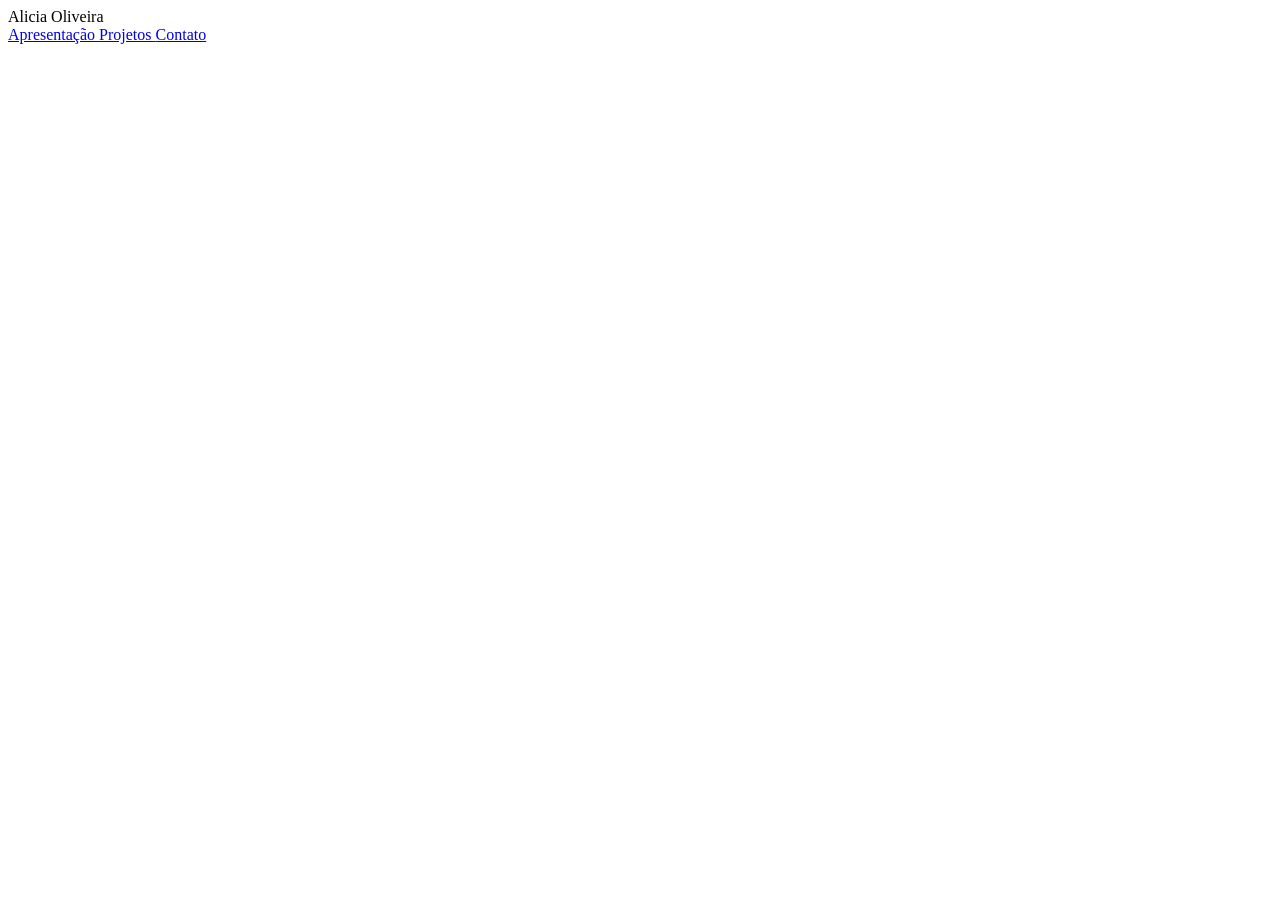
==== contato.html @ bb05ff1e "add: arq css" ====
<!DOCTYPE html>
<html lang="pt-BR">
<head>
    <meta charset="UTF-8">
    <meta name="viewport" content="width=device-width, initial-scale=1.0">
    <title>Portfolio - Alicia</title>
</head>
<body>
    <header> 
        <div class="navegacao"> 
            <span> Alicia Oliveira </span>
            <nav> 
                <a href="index.html"> Apresentação </a>
                <a href="projetos.html>"> Projetos </a>
                <a href="contato.html"> Contato </a> 
        </div>
    </header>
    
</body>
</html>
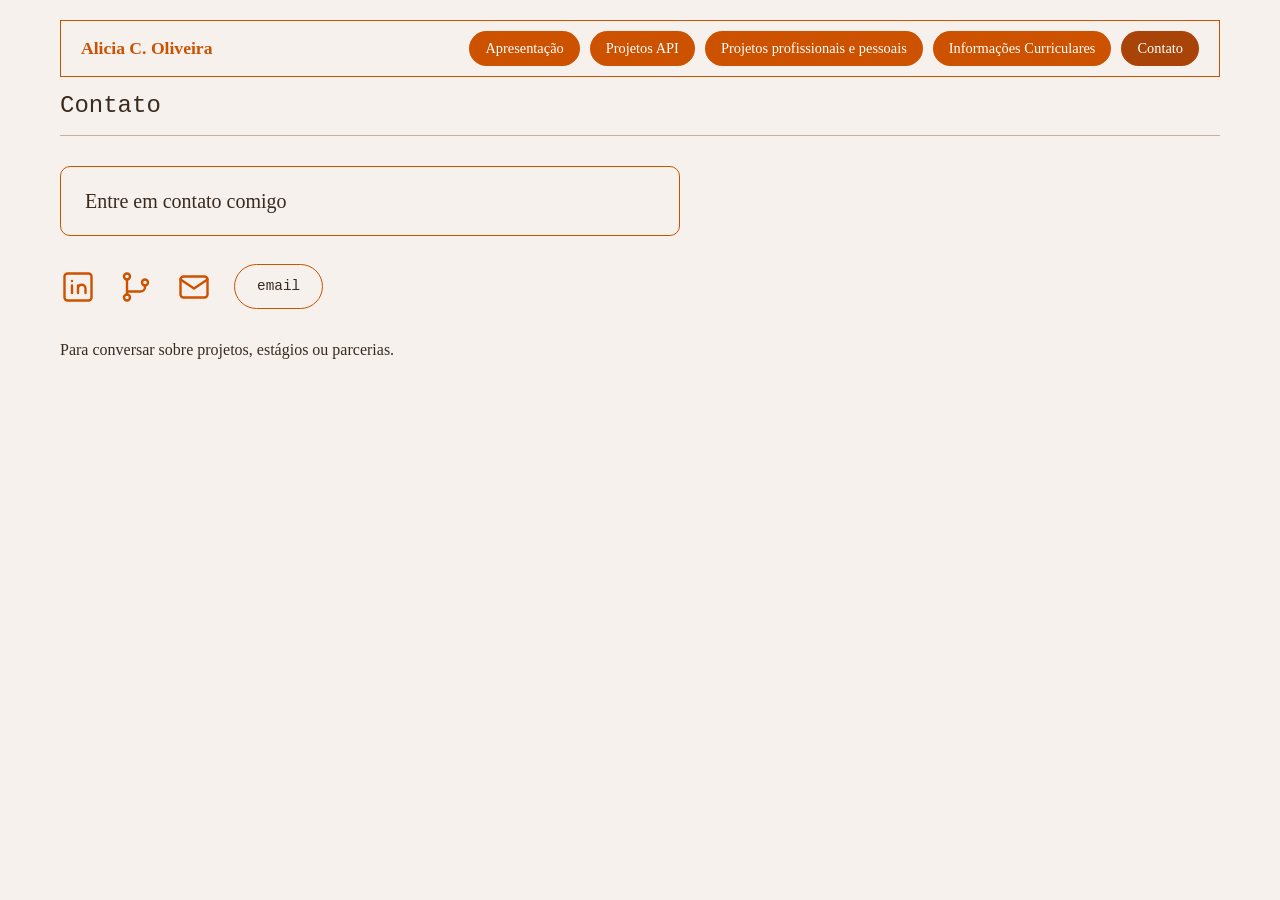
==== commit 8126c2f6: "adiciona esqueleto do site, junto com algum css" ====
--- a/contato.html
+++ b/contato.html
@@ -1,20 +1,58 @@
 <!DOCTYPE html>
 <html lang="pt-BR">
 <head>
-    <meta charset="UTF-8">
-    <meta name="viewport" content="width=device-width, initial-scale=1.0">
-    <title>Portfolio - Alicia</title>
+  <meta charset="UTF-8">
+  <meta name="viewport" content="width=device-width, initial-scale=1.0">
+  <link rel="stylesheet" href="style.css">
+  <title>Contato | Alicia Cavalcante de Oliveira</title>
 </head>
 <body>
-    <header> 
-        <div class="navegacao"> 
-            <span> Alicia Oliveira </span>
-            <nav> 
-                <a href="index.html"> Apresentação </a>
-                <a href="projetos.html>"> Projetos </a>
-                <a href="contato.html"> Contato </a> 
+  <header>
+    <div class="logo">Alicia C. Oliveira</div>
+    <nav>
+      <ul>
+        <li><a href="index.html">Apresentação</a></li>
+        <li><a href="projetos API.html">Projetos API</a></li>
+        <li><a href="pe-pro.html">Projetos profissionais e pessoais</a></li>
+        <li><a href="curriculares.html">Informações Curriculares</a></li>
+        <li><a href="contato.html" class="active">Contato</a></li>
+      </ul>
+    </nav>
+  </header>
+  <main>
+    <section id="contato">
+      <h1>Contato</h1>
+      <hr>
+      <div class="contato-conteudo">
+        <p class="chamada-contato">Entre em contato comigo</p>
+        <div class="contato-redes">
+          <a href="" aria-label="LinkedIn">
+            <svg viewBox="0 0 24 24" aria-hidden="true">
+              <rect x="3" y="3" width="18" height="18" rx="2"/>
+              <path d="M8 11v5M8 8v.01M12 16v-5M12 13a2.5 2.5 0 015 0v3"/>
+            </svg>
+          </a>
+          <a href="" aria-label="GitHub">
+            <svg viewBox="0 0 24 24" aria-hidden="true">
+              <circle cx="6" cy="5" r="2"/>
+              <circle cx="6" cy="19" r="2"/>
+              <circle cx="18" cy="9" r="2"/>
+              <path d="M6 7v10M18 11v1a3 3 0 01-3 3H6"/>
+            </svg>
+          </a>
+          <a href="" aria-label="E-mail">
+            <svg viewBox="0 0 24 24" aria-hidden="true">
+              <rect x="3" y="5" width="18" height="14" rx="2"/>
+              <path d="M3 7l9 6 9-6"/>
+            </svg>
+          </a>
+          <a class="email-contato" href="">email</a>
         </div>
-    </header>
-    
+        <p>Para conversar sobre projetos, estágios ou parcerias.</p>
+      </div>
+    </section>
+  </main>
+  <footer>
+  </footer>
 </body>
 </html>
--- a/style.css
+++ b/style.css
@@ -0,0 +1,386 @@
+/* geral e paleta de cores */
+:root {
+  --cor-fundo-pagi: #F6F1EC;       
+  --cor-fundo-cartao: #EFE7DC;     
+  --cor-texto: #3A2A20;            
+  --cor-destaque: #CC5200;        
+  --cor-destaque-escuro: #A84407;  
+  --cor-codigo: #E5C4AE;           
+  --cor-borda: #D4C5B3;            
+  --cor-linhas-divisorias: #C2B29F;
+  --fonte-serifa: "Georgia", "Times New Roman", serif;
+  --fonte-mono: "Courier New", Courier, monospace;
+}
+
+* {
+  box-sizing: border-box;
+  margin: 0;
+  padding: 0;
+}
+
+body {
+  background-color: var(--cor-fundo-pagi);
+  color: var(--cor-texto);
+  font-family: var(--fonte-serifa);
+  line-height: 1.6;
+  padding: 20px;
+  max-width: 1200px;
+  margin: 0 auto;
+}
+
+header {
+  display: flex;
+  justify-content: space-between;
+  align-items: center;
+  flex-wrap: wrap;           
+  border: 1px solid var(--cor-destaque);
+  padding: 10px 20px;
+  margin-bottom: 10px;
+  background-color: var(--cor-fundo-pagi);
+}
+
+.logo {
+  font-weight: bold;
+  font-size: 1.1rem;
+  color: var(--cor-destaque);
+}
+
+header nav ul {
+  display: flex;
+  flex-wrap: wrap;                
+  list-style: none;
+  gap: 10px;
+}
+
+header nav a {
+  display: inline-block;           
+  text-decoration: none;
+  color: #ffffff;
+  background-color: var(--cor-destaque);
+  padding: 6px 16px;
+  border-radius: 20px;
+  font-size: 0.9rem;
+  transition: opacity 0.2s ease;
+}
+
+header nav a:hover {
+  opacity: 0.85;
+}
+
+header nav a.active {             
+  background-color: var(--cor-destaque-escuro);
+}
+
+/* linha divisória geral (a da página de projetos continua valendo) */
+hr {
+  border: 0;
+  border-top: 1px solid var(--cor-linhas-divisorias);
+  margin: 56px 0 32px;
+}
+
+#apresentacao {
+  display: grid;
+  grid-template-columns: 280px 1fr;
+  gap: 56px;
+  align-items: start;
+  margin-top: 48px;
+}
+
+#apresentacao figure img {
+  display: block;
+  width: 100%;
+  aspect-ratio: 4 / 5;
+  object-fit: cover;
+  border-radius: 10px;
+}
+
+#apresentacao h1 {
+  font-size: 2rem;
+  line-height: 1.25;
+  margin-bottom: 12px;
+}
+
+#apresentacao h2 {
+  font-size: 1.25rem;
+  font-weight: normal;
+  font-style: italic;
+  margin-bottom: 16px;
+}
+
+#apresentacao .bio {
+  max-width: 52ch;
+  margin-bottom: 26px;
+}
+
+.btn-projetos {
+  display: inline-block;
+  background-color: var(--cor-destaque);
+  color: #ffffff;
+  text-decoration: none;
+  font-family: var(--fonte-mono);
+  font-size: 0.9rem;
+  padding: 12px 26px;
+  border-radius: 999px;
+  transition: opacity 0.2s ease;
+}
+
+.btn-projetos:hover {
+  opacity: 0.85;
+}
+
+#apresentacao pre {
+  display: block;
+  max-width: 340px;
+  margin-top: 30px;
+  padding: 16px 20px;
+  background-color: var(--cor-codigo);
+  border-radius: 10px;
+  font-family: var(--fonte-mono);
+  font-size: 0.85rem;
+  line-height: 1.6;
+  overflow-x: auto;
+}
+
+.informacoes-rapidas {
+  display: grid;
+  grid-template-columns: repeat(3, 1fr);
+  gap: 36px;
+}
+
+.informacoes-rapidas h3 {
+  font-family: var(--fonte-mono);
+  font-size: 0.85rem;
+  font-weight: normal;
+  margin-bottom: 8px;
+}
+
+.card-interesses {
+  background-color: var(--cor-fundo-cartao);
+  border: 1px solid var(--cor-borda);
+  border-radius: 4px;
+  padding: 18px 22px;
+  font-size: 0.95rem;
+}
+
+.card-interesses h4 {
+  font-size: 0.95rem;
+  margin-bottom: 4px;
+}
+
+.card-interesses ol {
+  padding-left: 1.4rem;
+}
+
+#projetos-api h1 {
+  font-size: 1.5rem;
+  font-weight: normal;
+  margin-bottom: 10px;
+  font-family: var(--fonte-mono);
+}
+
+#projetos-api hr {
+  border: 0;
+  border-top: 1px solid var(--cor-linhas-divisorias);
+  margin-bottom: 30px;
+}
+
+.grid-projetos {
+  display: grid;
+  grid-template-columns: repeat(auto-fit, minmax(320px, 1fr));
+  gap: 25px;
+  margin-bottom: 60px;
+}
+
+/* style da ficha catalografica */
+.ficha-projeto {
+  background-color: var(--cor-fundo-cartao);
+  border: 1px solid var(--cor-borda);
+  border-radius: 4px;
+  padding: 25px 25px 15px 25px;
+  box-shadow: 2px 3px 6px rgba(0, 0, 0, 0.04);
+  display: flex;
+  flex-direction: column;
+  justify-content: space-between;
+  min-height: 380px;
+  position: relative;
+}
+
+/* Cabeçalho do Autor na Ficha */
+.ficha-autoria {
+  font-size: 0.95rem;
+  margin-bottom: 15px;
+}
+
+/* Corpo da Ficha (Descrição Bibliográfica) */
+.ficha-corpo {
+  font-size: 0.95rem;
+  flex-grow: 1;
+}
+
+.ficha-corpo p {
+  margin-bottom: 6px;
+}
+
+.ficha-corpo .titulo-descricao {
+  text-indent: 15px;
+}
+
+.ficha-corpo .local-publicacao,
+.ficha-corpo .detalhes-fisicos {
+  text-indent: 15px;
+}
+
+.ficha-corpo .nota-projeto {
+  text-indent: 30px;
+  margin-top: 10px;
+  font-size: 0.9rem;
+}
+
+.ficha-corpo a {
+  color: var(--cor-texto);
+  text-decoration: underline;
+  word-break: break-all;
+}
+
+.ficha-corpo a:hover {
+  color: var(--cor-destaque);
+}
+
+/* Rodapé da Ficha e Assuntos */
+.ficha-rodape {
+  margin-top: 20px;
+}
+
+.ficha-rodape .assuntos {
+  font-size: 0.85rem;
+  margin-bottom: 25px;
+}
+
+/* Metadados da ficha catalografica */
+.metadados-ficha {
+  display: flex;
+  justify-content: space-between;
+  align-items: flex-end;
+  font-size: 0.75rem;
+  color: #666;
+  position: relative;
+  padding-top: 10px;
+}
+
+.nome-portfolio {
+  max-width: 40%;
+}
+
+/* Furo da ficha */
+.furo-cartao {
+  width: 16px;
+  height: 16px;
+  background-color: var(--cor-fundo-pagi);
+  border: 1px solid var(--cor-borda);
+  border-radius: 50%;
+  position: absolute;
+  bottom: -5px;
+  left: 50%;
+  transform: translateX(-50%);
+}
+
+.codigo-status {
+  display: flex;
+  flex-direction: column;
+  text-align: right;
+  font-family: var(--fonte-mono);
+}
+
+footer {
+  margin-top: 50px;
+}
+
+footer .texto-decorativo {
+  background-color: var(--cor-destaque);
+  color: #EFE7DC;
+  padding: 15px;
+  font-size: 0.75rem;
+  line-height: 1.4;
+  clip-path: polygon(0 20%, 100% 0, 100% 100%, 0 100%);
+  margin-bottom: 10px;
+}
+
+footer .copyright {
+  text-align: right;
+  font-size: 0.8rem;
+  color: var(--cor-destaque);
+  font-family: var(--fonte-mono);
+}
+
+@media (max-width: 820px) {
+  #apresentacao {
+    grid-template-columns: 1fr;
+    gap: 28px;
+  }
+
+  #apresentacao figure {
+    max-width: 260px;
+  }
+
+  .informacoes-rapidas {
+    grid-template-columns: 1fr;
+  }
+}
+
+#contato h1 {
+  font-size: 1.5rem;
+  font-weight: normal;
+  margin-bottom: 10px;
+  font-family: var(--fonte-mono);
+}
+
+#contato hr {
+  border: 0;
+  border-top: 1px solid var(--cor-linhas-divisorias);
+  margin: 0 0 30px;
+}
+
+.contato-conteudo {
+  max-width: 620px;
+  display: grid;
+  gap: 28px;
+}
+
+.chamada-contato {
+  border: 1px solid var(--cor-destaque);
+  border-radius: 10px;
+  padding: 18px 24px;
+  font-size: 1.25rem;
+}
+
+.contato-redes {
+  display: flex;
+  align-items: center;
+  flex-wrap: wrap;
+  gap: 22px;
+}
+
+.contato-redes svg {
+  display: block;
+  width: 36px;
+  height: 36px;
+  fill: none;
+  stroke: var(--cor-destaque);
+  stroke-width: 1.6;
+  stroke-linecap: round;
+  stroke-linejoin: round;
+}
+
+.email-contato {
+  border: 1px solid var(--cor-destaque);
+  border-radius: 999px;
+  padding: 10px 22px;
+  font-family: var(--fonte-mono);
+  font-size: 0.9rem;
+  color: var(--cor-texto);
+  text-decoration: none;
+}
+
+.email-contato:hover {
+  color: var(--cor-destaque);
+}
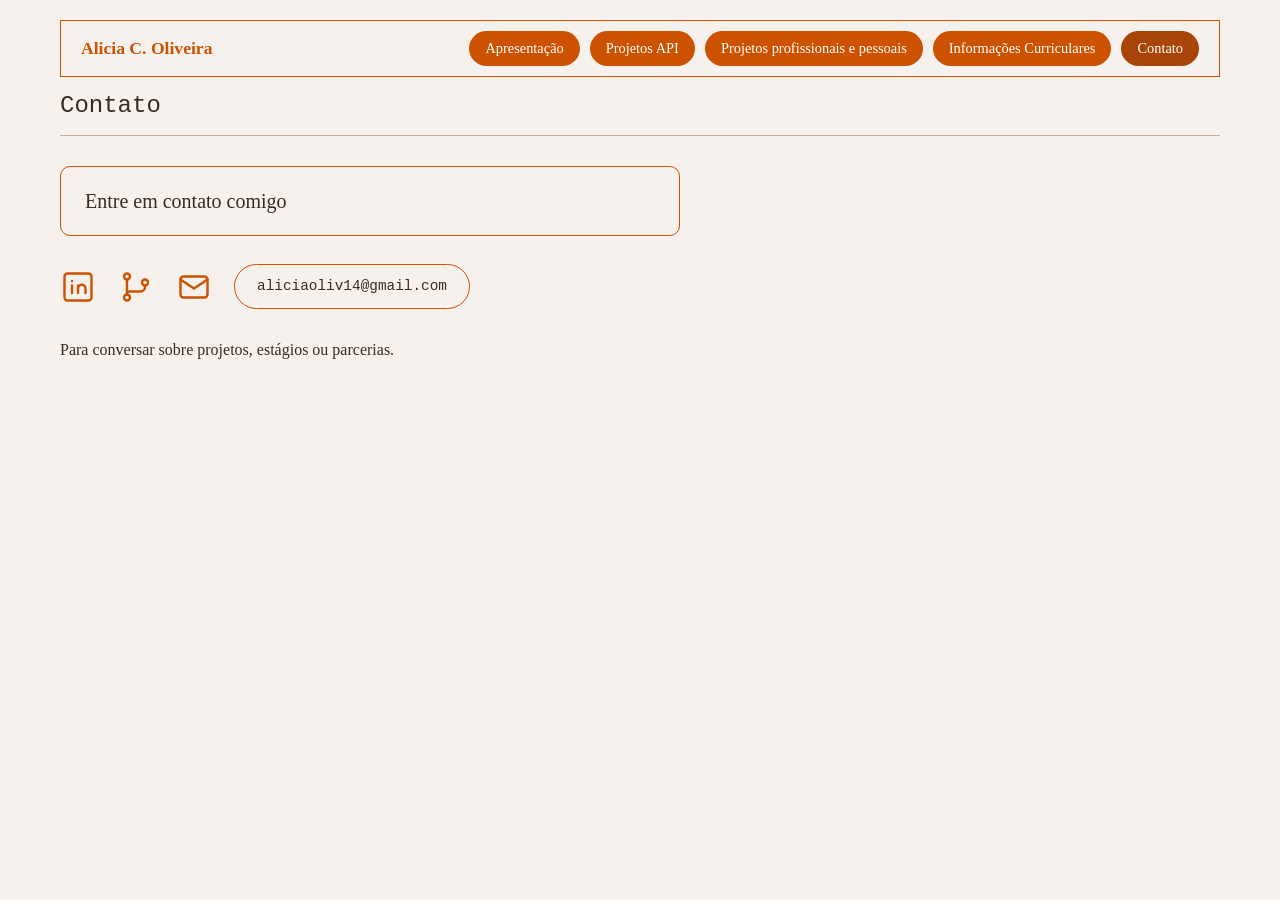
==== commit d102f6c1: "style: adiciona seção sobre mim, script.js p/ o carrossel e novos textos na pagina principal" ====
--- a/contato.html
+++ b/contato.html
@@ -46,7 +46,7 @@
               <path d="M3 7l9 6 9-6"/>
             </svg>
           </a>
-          <a class="email-contato" href="">email</a>
+          <a class="email-contato" href="">aliciaoliv14@gmail.com</a>
         </div>
         <p>Para conversar sobre projetos, estágios ou parcerias.</p>
       </div>
--- a/style.css
+++ b/style.css
@@ -138,7 +138,8 @@
   font-family: var(--fonte-mono);
   font-size: 0.85rem;
   line-height: 1.6;
-  overflow-x: auto;
+  white-space: pre-wrap;
+  overflow-wrap: anywhere;
 }
 
 .informacoes-rapidas {
@@ -169,6 +170,149 @@
 
 .card-interesses ol {
   padding-left: 1.4rem;
+}
+
+/* ===== Sobre mim ===== */
+.sobre-mim {
+  margin-bottom: 40px;
+}
+
+.sobre-mim-titulo {
+  font-family: var(--fonte-mono);
+  font-size: 1.5rem;
+  font-weight: normal;
+  margin-bottom: 28px;
+}
+
+.sobre-mim-conteudo {
+  display: grid;
+  grid-template-columns: minmax(0, 1fr) 340px;
+  gap: 64px;
+  align-items: start;
+}
+
+.sobre-mim-texto {
+  max-width: 68ch;
+}
+
+.sobre-mim-texto p {
+  margin-bottom: 18px;
+}
+
+.sobre-mim-texto .fecho {
+  font-style: italic;
+  border-left: 2px solid var(--cor-destaque);
+  padding-left: 16px;
+}
+
+/* foto com aparência de registro impresso */
+.foto-registro {
+  background-color: var(--cor-fundo-cartao);
+  border: 1px solid var(--cor-borda);
+  padding: 10px 10px 8px;
+  box-shadow: 2px 3px 6px rgba(0, 0, 0, 0.04);
+}
+
+.foto-registro img {
+  display: block;
+  width: 100%;
+  object-fit: cover;
+  filter: sepia(0.12) saturate(0.95);
+}
+
+.foto-registro figcaption {
+  margin-top: 8px;
+  font-family: var(--fonte-mono);
+  font-size: 0.75rem;
+  color: #666;
+}
+
+/* espaço reservado até as fotos chegarem */
+.foto-reservada {
+  display: flex;
+  align-items: center;
+  justify-content: center;
+  width: 100%;
+  padding: 12px;
+  text-align: center;
+  font-family: var(--fonte-mono);
+  font-size: 0.8rem;
+  background-color: var(--cor-fundo-pagi);
+  border: 1px dashed var(--cor-linhas-divisorias);
+}
+
+.proporcao-retrato {
+  aspect-ratio: 4 / 5;
+}
+
+/* carrossel */
+.carrossel {
+  min-width: 0;
+  margin-top: 8px;
+}
+
+.carrossel-trilho {
+  display: flex;
+  gap: 16px;
+  overflow-x: auto;
+  scroll-snap-type: x mandatory;
+  scrollbar-width: none;
+  padding-bottom: 6px;
+}
+
+.carrossel-trilho::-webkit-scrollbar {
+  display: none;
+}
+
+.carrossel-item {
+  flex: 0 0 100%;
+  scroll-snap-align: start;
+}
+
+.carrossel-controles {
+  display: flex;
+  align-items: center;
+  justify-content: space-between;
+  margin-top: 14px;
+}
+
+.carrossel-btn {
+  width: 38px;
+  height: 38px;
+  border: 0;
+  border-radius: 50%;
+  background-color: var(--cor-destaque);
+  color: #ffffff;
+  font-family: var(--fonte-mono);
+  font-size: 1rem;
+  cursor: pointer;
+  transition: opacity 0.2s ease;
+}
+
+.carrossel-btn:hover {
+  opacity: 0.85;
+}
+
+.carrossel-btn:focus-visible,
+.carrossel-trilho:focus-visible {
+  outline: 2px solid var(--cor-destaque-escuro);
+  outline-offset: 2px;
+}
+
+.carrossel-contador {
+  font-family: var(--fonte-mono);
+  font-size: 0.8rem;
+}
+
+@media (max-width: 820px) {
+  .sobre-mim-conteudo {
+    grid-template-columns: 1fr;
+    gap: 32px;
+  }
+
+  .carrossel {
+    max-width: 420px;
+  }
 }
 
 #projetos-api h1 {
@@ -230,7 +374,7 @@
   text-indent: 15px;
 }
 
-.ficha-corpo .nota-projeto {
+.ficha-corpo .link-projeto {
   text-indent: 30px;
   margin-top: 10px;
   font-size: 0.9rem;
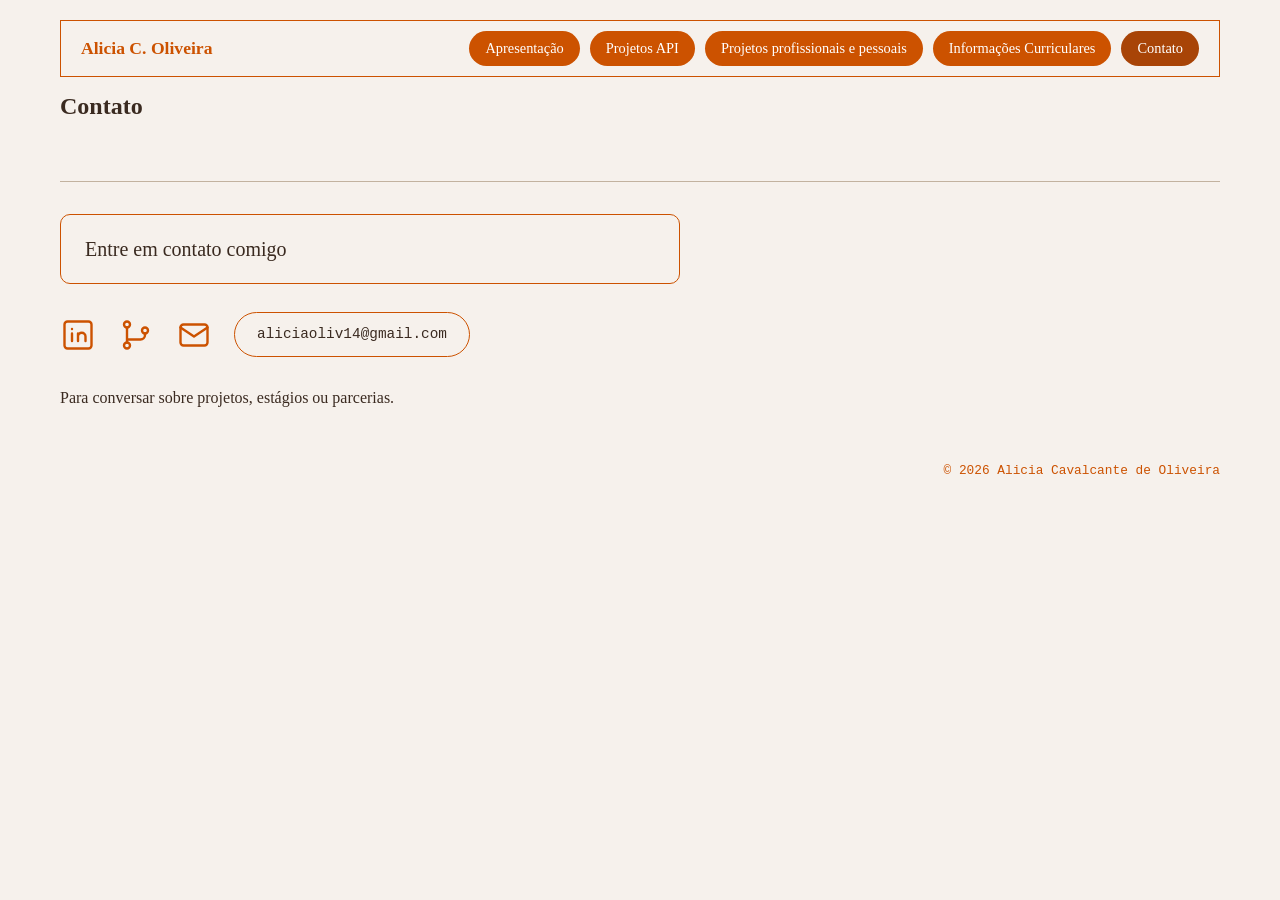
==== commit 5a946628: "pequenas alterações de revisão no projeto" ====
--- a/contato.html
+++ b/contato.html
@@ -12,7 +12,7 @@
     <nav>
       <ul>
         <li><a href="index.html">Apresentação</a></li>
-        <li><a href="projetos API.html">Projetos API</a></li>
+        <li><a href="projetos-api.html">Projetos API</a></li>
         <li><a href="pe-pro.html">Projetos profissionais e pessoais</a></li>
         <li><a href="curriculares.html">Informações Curriculares</a></li>
         <li><a href="contato.html" class="active">Contato</a></li>
@@ -26,13 +26,13 @@
       <div class="contato-conteudo">
         <p class="chamada-contato">Entre em contato comigo</p>
         <div class="contato-redes">
-          <a href="" aria-label="LinkedIn">
+          <a href="https://www.linkedin.com/in/alicia-cavalcante-748524188/" target="_blank" rel="noopener noreferrer" aria-label="LinkedIn">
             <svg viewBox="0 0 24 24" aria-hidden="true">
               <rect x="3" y="3" width="18" height="18" rx="2"/>
               <path d="M8 11v5M8 8v.01M12 16v-5M12 13a2.5 2.5 0 015 0v3"/>
             </svg>
           </a>
-          <a href="" aria-label="GitHub">
+          <a href="https://github.com/aliciaoliv" target="_blank" rel="noopener noreferrer" aria-label="GitHub">
             <svg viewBox="0 0 24 24" aria-hidden="true">
               <circle cx="6" cy="5" r="2"/>
               <circle cx="6" cy="19" r="2"/>
@@ -40,19 +40,20 @@
               <path d="M6 7v10M18 11v1a3 3 0 01-3 3H6"/>
             </svg>
           </a>
-          <a href="" aria-label="E-mail">
+          <a href="mailto:aliciaoliv14@gmail.com" aria-label="E-mail">
             <svg viewBox="0 0 24 24" aria-hidden="true">
               <rect x="3" y="5" width="18" height="14" rx="2"/>
               <path d="M3 7l9 6 9-6"/>
             </svg>
           </a>
-          <a class="email-contato" href="">aliciaoliv14@gmail.com</a>
+          <a class="email-contato" href="mailto:aliciaoliv14@gmail.com">aliciaoliv14@gmail.com</a>
         </div>
         <p>Para conversar sobre projetos, estágios ou parcerias.</p>
       </div>
     </section>
   </main>
   <footer>
+    <p class="copyright">© 2026 Alicia Cavalcante de Oliveira</p>
   </footer>
 </body>
 </html>
--- a/style.css
+++ b/style.css
@@ -8,6 +8,8 @@
   --cor-codigo: #E5C4AE;           
   --cor-borda: #D4C5B3;            
   --cor-linhas-divisorias: #C2B29F;
+  --cor-texto-claro: #ffffff;
+  --cor-texto-suave: #666666;
   --fonte-serifa: "Georgia", "Times New Roman", serif;
   --fonte-mono: "Courier New", Courier, monospace;
 }
@@ -55,7 +57,7 @@
 header nav a {
   display: inline-block;           
   text-decoration: none;
-  color: #ffffff;
+  color: var(--cor-texto-claro);
   background-color: var(--cor-destaque);
   padding: 6px 16px;
   border-radius: 20px;
@@ -71,7 +73,7 @@
   background-color: var(--cor-destaque-escuro);
 }
 
-/* linha divisória geral (a da página de projetos continua valendo) */
+/* linha divisória geral, usada em todas as páginas */
 hr {
   border: 0;
   border-top: 1px solid var(--cor-linhas-divisorias);
@@ -80,8 +82,8 @@
 
 #apresentacao {
   display: grid;
-  grid-template-columns: 280px 1fr;
-  gap: 56px;
+  grid-template-columns: 280px 1fr 340px;
+  gap: 46px;
   align-items: start;
   margin-top: 48px;
 }
@@ -112,26 +114,38 @@
   margin-bottom: 26px;
 }
 
-.btn-projetos {
+.btn-projetos,
+.btn-curriculo {
   display: inline-block;
+  background-color: transparent;
+  color: var(--cor-destaque);
+  border: 1px solid var(--cor-destaque);
+  text-decoration: none;
+  font-family: var(--fonte-mono);
+  font-size: 0.9rem;
+  padding: 11px 25px;
+  border-radius: 999px;
+  transition: background-color 0.2s ease, color 0.2s ease;
+}
+
+.btn-projetos:hover,
+.btn-curriculo:hover {
   background-color: var(--cor-destaque);
-  color: #ffffff;
-  text-decoration: none;
-  font-family: var(--fonte-mono);
-  font-size: 0.9rem;
-  padding: 12px 26px;
-  border-radius: 999px;
-  transition: opacity 0.2s ease;
-}
-
-.btn-projetos:hover {
-  opacity: 0.85;
+  color: var(--cor-texto-claro);
+}
+
+.btn-curriculo {
+  margin-left: 12px;
+}
+
+/* botão de currículo na página de informações curriculares */
+#curriculares .btn-curriculo {
+  margin: 28px 0 24px;
 }
 
 #apresentacao pre {
   display: block;
-  max-width: 340px;
-  margin-top: 30px;
+  align-self: center;
   padding: 16px 20px;
   background-color: var(--cor-codigo);
   border-radius: 10px;
@@ -224,21 +238,7 @@
   margin-top: 8px;
   font-family: var(--fonte-mono);
   font-size: 0.75rem;
-  color: #666;
-}
-
-/* espaço reservado até as fotos chegarem */
-.foto-reservada {
-  display: flex;
-  align-items: center;
-  justify-content: center;
-  width: 100%;
-  padding: 12px;
-  text-align: center;
-  font-family: var(--fonte-mono);
-  font-size: 0.8rem;
-  background-color: var(--cor-fundo-pagi);
-  border: 1px dashed var(--cor-linhas-divisorias);
+  color: var(--cor-texto-suave);
 }
 
 .proporcao-retrato {
@@ -282,7 +282,7 @@
   border: 0;
   border-radius: 50%;
   background-color: var(--cor-destaque);
-  color: #ffffff;
+  color: var(--cor-texto-claro);
   font-family: var(--fonte-mono);
   font-size: 1rem;
   cursor: pointer;
@@ -304,29 +304,6 @@
   font-size: 0.8rem;
 }
 
-@media (max-width: 820px) {
-  .sobre-mim-conteudo {
-    grid-template-columns: 1fr;
-    gap: 32px;
-  }
-
-  .carrossel {
-    max-width: 420px;
-  }
-}
-
-#projetos-api h1 {
-  font-size: 1.5rem;
-  font-weight: normal;
-  margin-bottom: 10px;
-  font-family: var(--fonte-mono);
-}
-
-#projetos-api hr {
-  border: 0;
-  border-top: 1px solid var(--cor-linhas-divisorias);
-  margin-bottom: 30px;
-}
 
 .grid-projetos {
   display: grid;
@@ -365,13 +342,21 @@
   margin-bottom: 6px;
 }
 
-.ficha-corpo .titulo-descricao {
+.ficha-corpo .titulo-descricao,
+.ficha-corpo .local-publicacao,
+.ficha-corpo .resumo-projeto,
+.ficha-corpo .detalhes-fisicos,
+.ficha-corpo .nota-projeto {
   text-indent: 15px;
 }
 
-.ficha-corpo .local-publicacao,
-.ficha-corpo .detalhes-fisicos {
-  text-indent: 15px;
+/* títulos de bloco na ficha de informações curriculares */
+.ficha-corpo .bloco-titulo {
+  margin-top: 18px;
+}
+
+.ficha-corpo .bloco-titulo:first-child {
+  margin-top: 0;
 }
 
 .ficha-corpo .link-projeto {
@@ -406,7 +391,7 @@
   justify-content: space-between;
   align-items: flex-end;
   font-size: 0.75rem;
-  color: #666;
+  color: var(--cor-texto-suave);
   position: relative;
   padding-top: 10px;
 }
@@ -441,7 +426,7 @@
 
 footer .texto-decorativo {
   background-color: var(--cor-destaque);
-  color: #EFE7DC;
+  color: var(--cor-fundo-cartao);
   padding: 15px;
   font-size: 0.75rem;
   line-height: 1.4;
@@ -454,34 +439,6 @@
   font-size: 0.8rem;
   color: var(--cor-destaque);
   font-family: var(--fonte-mono);
-}
-
-@media (max-width: 820px) {
-  #apresentacao {
-    grid-template-columns: 1fr;
-    gap: 28px;
-  }
-
-  #apresentacao figure {
-    max-width: 260px;
-  }
-
-  .informacoes-rapidas {
-    grid-template-columns: 1fr;
-  }
-}
-
-#contato h1 {
-  font-size: 1.5rem;
-  font-weight: normal;
-  margin-bottom: 10px;
-  font-family: var(--fonte-mono);
-}
-
-#contato hr {
-  border: 0;
-  border-top: 1px solid var(--cor-linhas-divisorias);
-  margin: 0 0 30px;
 }
 
 .contato-conteudo {
@@ -527,4 +484,42 @@
 
 .email-contato:hover {
   color: var(--cor-destaque);
+}
+
+@media (max-width: 1100px) {
+  #apresentacao {
+    grid-template-columns: 280px 1fr;
+  }
+
+  #apresentacao pre {
+    grid-column: 2;
+  }
+}
+
+@media (max-width: 820px) {
+  #apresentacao {
+    grid-template-columns: 1fr;
+    gap: 28px;
+  }
+
+  #apresentacao pre {
+    grid-column: auto;
+  }
+
+  #apresentacao figure {
+    max-width: 260px;
+  }
+
+  .informacoes-rapidas {
+    grid-template-columns: 1fr;
+  }
+
+  .sobre-mim-conteudo {
+    grid-template-columns: 1fr;
+    gap: 32px;
+  }
+
+  .carrossel {
+    max-width: 420px;
+  }
 }
